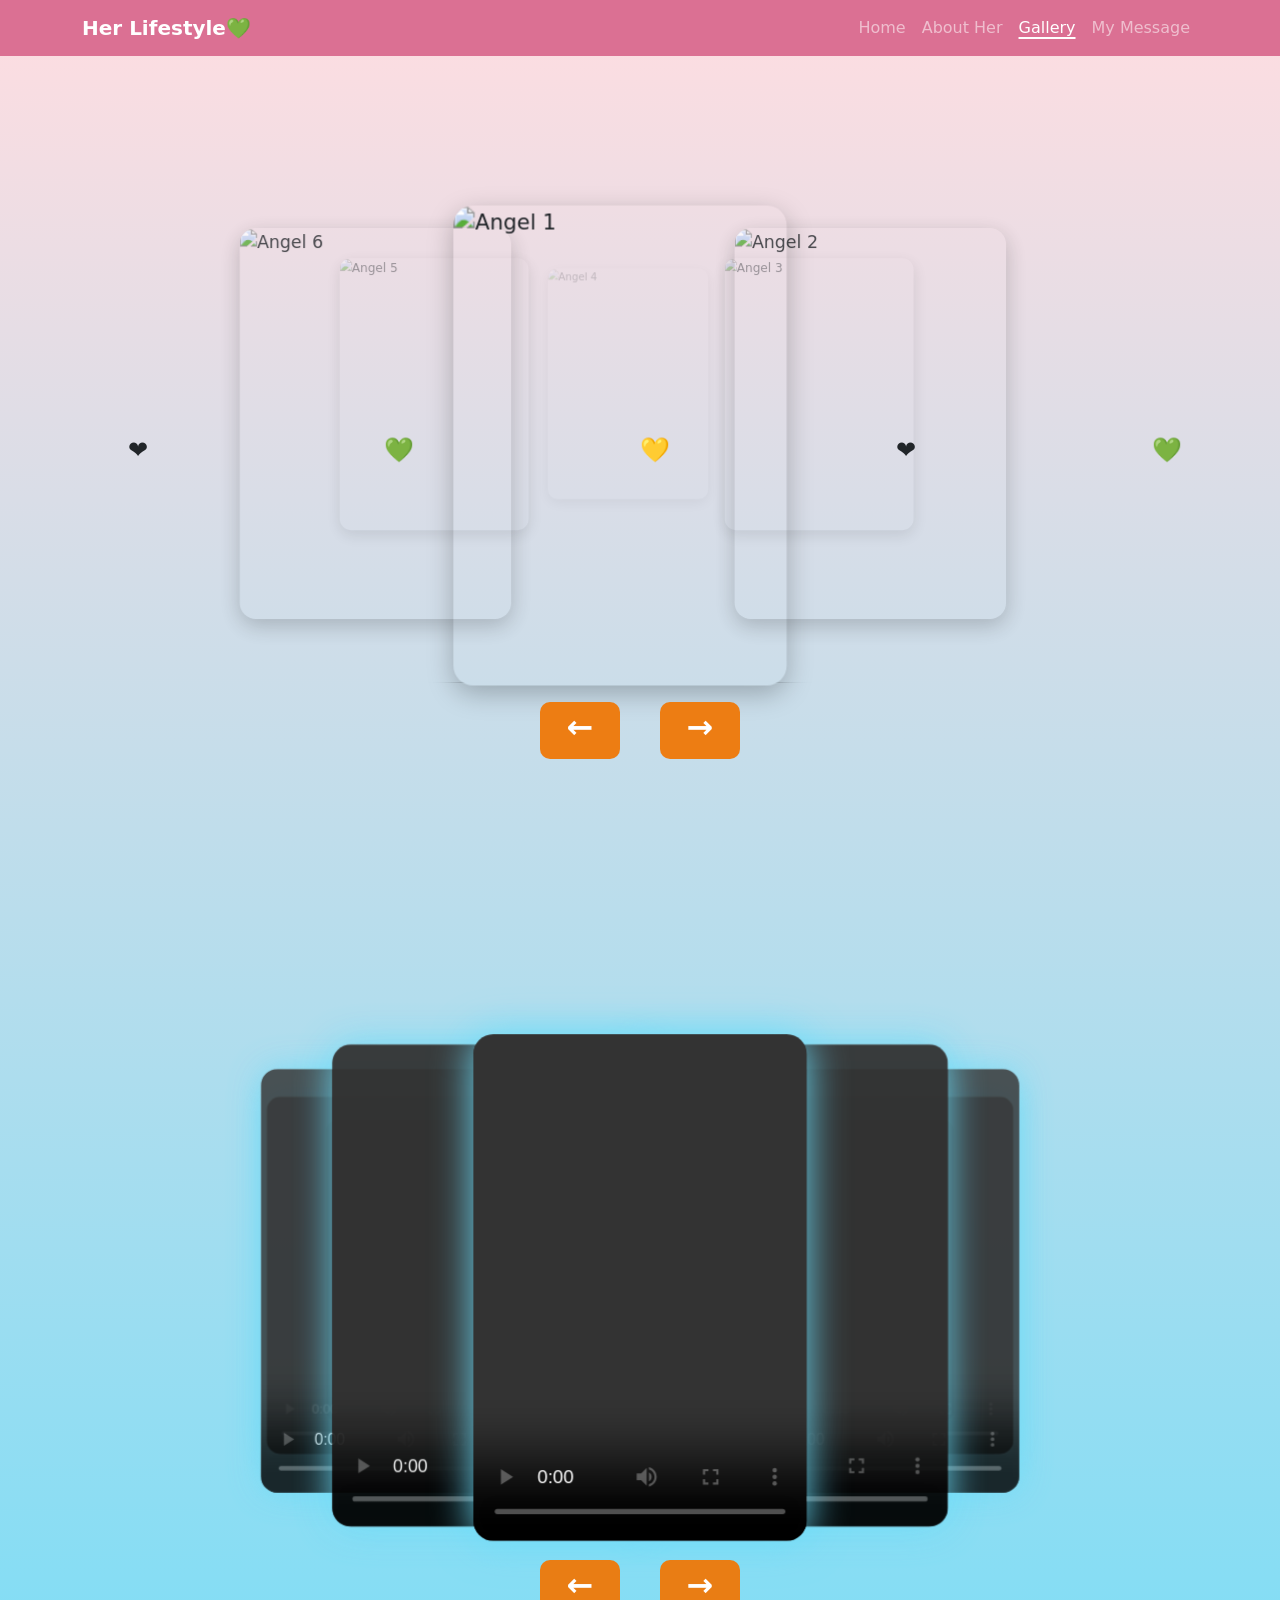
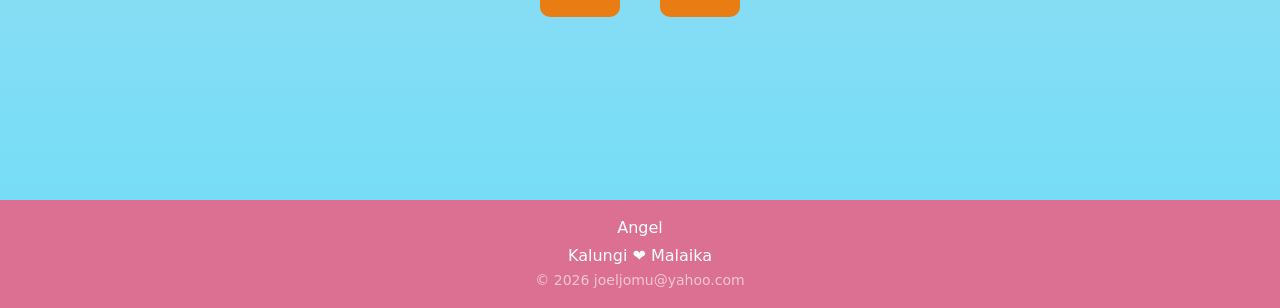
==== gallery.html @ fc2fcaff "Add website files." ====
<!DOCTYPE html>
<html lang="en">

<head>
    <meta charset="UTF-8">
    <meta name="viewport" content="width=device-width, initial-scale=1.0">
    <title>Angel</title>
    <link rel="stylesheet" href="bootstrap.css">
    <link rel="stylesheet" href="style.css">
</head>

<body>
    <header>
        <nav class="navbar navbar-expand-lg navbar-dark fixed-top">
            <div class="container">
                <a class="navbar-brand fw-bold" href="#">Her Lifestyle<span class="heart">&#x1F49A;</span></a>
                <button class="navbar-toggler" type="button" data-bs-toggle="collapse" data-bs-target="#navbarContent">
                    <span class="navbar-toggler-icon"></span>
                </button>

                <div class="collapse navbar-collapse justify-content-end" id="navbarContent">
                    <ul class="navbar-nav">
                        <li class="nav-item">
                            <a class="nav-link" href="index.html">Home</a>
                        </li>
                        <li class="nav-item">
                            <a class="nav-link" href="about_her.html">About Her</a>
                        </li>
                        <li class="nav-item">
                            <a class="nav-link active" href="gallery.html">Gallery</a>
                        </li>
                        <li class="nav-item">
                            <a class="nav-link" href="message.html">My Message</a>
                        </li>
                    </ul>
                </div>
            </div>
        </nav>
    </header>
    <main>

        <section class="roundabout-gallery">
            <div class="roundabout mt-0 mb-0">
                <div class="item"><img src="assets/images/angel 1.jpeg" alt="Angel 1"></div>
                <div class="item"><img src="assets/images/angel 2.jpg" alt="Angel 2"></div>
                <div class="item"><img src="assets/images/angel 3.png" alt="Angel 3"></div>
                <div class="item"><img src="assets/images/angel 4.jpg" alt="Angel 4"></div>
                <div class="item"><img src="assets/images/angel 5.png" alt="Angel 5"></div>
                <div class="item"><img src="assets/images/angel 6.jpg" alt="Angel 6"></div>
            </div>

            <div class="controls img-controls">
                <button id="prev">&#8592;</button>
                <button id="next">&#8594;</button>
            </div>
            <span class="floating-heart-gallery" style="left:10%; animation-delay:0s;">❤️</span>
            <span class="floating-heart-gallery" style="left:30%; animation-delay:1s;">💚</span>
            <span class="floating-heart-gallery" style="left:50%; animation-delay:2s;">💛</span>
            <span class="floating-heart-gallery" style="left:70%; animation-delay:3s;">❤️</span>
            <span class="floating-heart-gallery" style="left:90%; animation-delay:4s;">💚</span>

        </section>
        <section class="roundabout-video-gallery mt-0 mb-0">

            <div class="roundabout-video mt-0 mb-0">

                <div class="video-item">
                    <video src="assets/videos/vid-1.mp4" controls></video>
                </div>
                <div class="video-item">
                    <video src="assets/videos/vid-2.mp4" controls></video>
                </div>
                <div class="video-item">
                    <video src="assets/videos/vid-3.mp4" controls></video>
                </div>
                <div class="video-item">
                    <video src="assets/videos/vid-4.mp4" controls></video>
                </div>
                <div class="video-item">
                    <video src="assets/videos/vid-5.mp4" controls></video>
                </div>
                <div class="video-item">
                    <video src="assets/videos/vid-6.mp4" controls></video>
                </div>
                <div class="video-item">
                    <video src="assets/videos/vid-7.mp4" controls></video>
                </div>
                <div class="video-item">
                    <video src="assets/videos/vid-8.mp4" controls></video>

                </div>
                <div class="video-item">
                    <video src="assets/videos/vid-9.mp4" controls></video>
                </div>
                <div class="video-item">
                    <video src="assets/videos/vid-10.mp4" controls></video>
                </div>
                <div class="video-item">
                    <video src="assets/videos/vid-11.mp4" controls></video>
                </div>
                <div class="video-item">
                    <video src="assets/videos/vid-12.mp4" controls></video>
                </div>
                <div class="video-item">
                    <video src="assets/videos/vid-13.mp4" controls></video>
                </div>
            </div>

            <div class="controls vid-controls">
                <button id="video-prev">&#8592;</button>
                <button id="video-next">&#8594;</button>
            </div>


        </section>


    </main>
    <footer class="text-center py-3" style="background-color: palevioletred; color: white">
        <div class="container">
            <p class="mb-1">Angel</p>
            <p class="mb-0 heart">Kalungi &#10084;&#65039; Malaika</p>
            <P class="mb-0 mt-0" style="opacity: 0.6;"><small>&copy; 2026 joeljomu@yahoo.com</small></P>
        </div>
    </footer>
</body>
<script src="bootstrap.js"></script>
<script>
    const items = document.querySelectorAll('.roundabout .item');
    let angle = 0;
    const total = items.length;
    const radius = 250;

    function updatePositions() {
        items.forEach((item, i) => {
            const offset = ((360 / total) * i + angle) % 360;
            const rad = offset * (Math.PI / 180);

            const x = radius * Math.sin(rad);
            const z = radius * Math.cos(rad);

            const scale = 0.9 + 0.1 * Math.cos(rad);
            const opacity = 0.6 + 0.4 * Math.cos(rad);

            item.style.transform = `translateX(${x}px) translateZ(${z}px) scale(${scale})`;
            item.style.zIndex = Math.round(100 * Math.cos(rad));
            item.style.opacity = opacity;
        });
    }

    document.getElementById('next').addEventListener('click', () => {
        angle -= 360 / total;
        updatePositions();
    });

    document.getElementById('prev').addEventListener('click', () => {
        angle += 360 / total;
        updatePositions();
    });

    updatePositions();

</script>

<script>

    const videoItems = document.querySelectorAll('.roundabout-video .video-item');
    let videoAngle = 0;
    const videoTotal = videoItems.length;
    const videoRadius = 250;

    function updateVideoPositions() {

        videoItems.forEach((item, i) => {

            const offset = ((360 / videoTotal) * i + videoAngle) % 360;
            const rad = offset * (Math.PI / 180);

            const x = videoRadius * Math.sin(rad);
            const z = videoRadius * Math.cos(rad);

            const scale = 0.9 + 0.1 * Math.cos(rad);
            const opacity = 0.6 + 0.4 * Math.cos(rad);

            item.style.transform =
                `translateX(${x}px) translateZ(${z}px) scale(${scale})`;

            item.style.zIndex = Math.round(100 * Math.cos(rad));
            item.style.opacity = opacity;

        });

    }

    document.getElementById('video-next').onclick = () => {
        videoAngle -= 360 / videoTotal;
        updateVideoPositions();
    }

    document.getElementById('video-prev').onclick = () => {
        videoAngle += 360 / videoTotal;
        updateVideoPositions();
    }

    updateVideoPositions();

</script>

</html>
---- style.css ----
body {
    min-height: 100vh;
    display: flex;
    flex-direction: column;
    background: linear-gradient(to bottom, #ffdde1, #6eddf8);
}

.text-pic {
    width: 300px;
    height: 300px;
    flex-direction: column;
}

.pic-frame {
    position: relative;
    width: 250px;
    height: 250px;
    margin: 0 auto;
    border-radius: 50%;
    overflow: hidden;
    box-shadow: 0 0 30px rgba(255, 107, 129, 0.6);
    border: 5px solid rgba(255, 255, 255, 0.5);
    transition: transform 0.5s;
}

.pic-frame img {
    width: 100%;
    height: 100%;
    object-fit: cover;
}

.pic-frame:hover {
    transform: scale(1.1) rotate(-4deg);
    cursor: pointer;
    box-shadow: 0 0 30px rgba(166, 248, 34, 0.986);
    border: 5px solid rgba(255, 255, 255, 0.5);
    /* background-image: url(assets/images/angel\ 4.jpg); */
}


main {
    flex: 1;
}

.navbar {
    background-color: palevioletred;
}

.heart {
    display: inline-block;
    animation: heartbeat 2s infinite;
}

@keyframes heartbeat {
    0% {
        transform: scale(1);
    }

    25% {
        transform: scale(1.3);
    }

    50% {
        transform: scale(1);
    }

    75% {
        transform: scale(1.3);
    }

    100% {
        transform: scale(1);
    }
}

.heart-footer {
    display: inline-block;
    animation: heartbeat 2s infinite;
}

@keyframes heartbeat {
    0% {
        transform: scale(1);
    }

    25% {
        transform: scale(1.3);
    }

    50% {
        transform: scale(1);
    }

    75% {
        transform: scale(1.3);
    }

    100% {
        transform: scale(1);
    }
}

.nav-link {
    transition: 0.3s;
}

.nav-link:hover {
    color: #fff;
    transform: translateY(-2px);
}

.navbar-toggler {
    border-color: #6eddf8;
    color: #6eddf8;
}

.navbar-nav .nav-link.active {
    text-decoration: underline;
    text-decoration-thickness: 2px;
    text-underline-offset: 4px;
    opacity: 1;
}

.hero-section {
    height: 100vh;
    display: flex;
    justify-content: center;
    align-items: center;
    color: palevioletred;
    position: relative;
    overflow: hidden;
}

.hero-title {
    font-size: 3rem;
    font-weight: bold;
    margin-bottom: 1rem;
}

.hero-subtitle {
    font-size: 1.5rem;
    margin-bottom: 2rem;
    font-style: italic;
}

.btn-pink {
    background-color: #ff6b81;
    border: none;
    color: white;
    transition: 0.3s;
}

.btn-pink:hover {
    background-color: #ff4b6e;
    transform: scale(1.05);
}

.floating-heart {
    position: absolute;
    font-size: 1.5rem;
    animation: floatUp 5s linear infinite;
}

@keyframes floatUp {
    0% {
        transform: translateY(100vh) rotate(0deg);
        opacity: 0;
    }

    50% {
        opacity: 1;
    }

    100% {
        transform: translateY(-10vh) rotate(360deg);
        opacity: 0;
    }
}

/* About Her Page  */

.story-card {
    max-width: 600px;
    margin: auto;
    padding: 40px;

    background: rgba(255, 255, 255, 0.15);
    backdrop-filter: blur(10px);

    border-radius: 20px;
    color: white;

    box-shadow: 0 8px 30px rgba(0, 0, 0, 0.3);
}

.story-card h3 {
    margin-bottom: 15px;
}

.about-hero {
    position: relative;
    height: 100vh;
    background-image: linear-gradient(rgba(255, 105, 180, 0.3), rgba(0, 0, 0, 0.4)), url("assets/images/angel\ 2.jpg");
    background-size: cover;
    background-position: center;
    display: flex;
    justify-content: center;
    align-items: center;
    color: white;
}

.overlay {
    position: absolute;
    top: 0;
    left: 0;
    width: 100%;
    height: 100%;
    background: rgba(0, 0, 0, 0.4);
    backdrop-filter: blur(6px);
}

.about-content {
    max-width: 650px;
    padding: 40px;
    background: rgba(255, 255, 255, 0.15);
    backdrop-filter: blur(10px);
    -webkit-backdrop-filter: blur(10px);
    border-radius: 20px;
    border: 1px solid rgba(255, 255, 255, 0.3);
    text-align: center;
    color: white;
    box-shadow: 0 8px 32px rgba(0, 0, 0, 0.3);
    margin: 10px;
}

.about-content h1 {
    font-size: 2rem;
    text-shadow: 0 0 15px rgba(255, 255, 255, 0.6);
}

/* Gallery Page  */

.roundabout-gallery {
    display: flex;
    flex-direction: column;
    justify-content: center;
    align-items: center;
    min-height: 100vh;
    box-sizing: border-box;
}

.roundabout {
    width: 100%;
    max-width: 500px;
    height: 300px;
    position: relative;
    perspective: 1000px;
    margin: auto;
}

.roundabout .item {
    position: absolute;
    top: 70%;
    left: 50%;
    left: 40%;
    width: 250px;
    height: 360px;
    margin: -125px -90px;
    transition: transform 0.6s ease, opacity 0.6s ease;
    border-radius: 15px;
    overflow: hidden;
    box-shadow: 0 6px 20px rgba(0, 0, 0, 0.25);
    animation: img 1.5s infinite alternate;
}

@keyframes img {
    0% {
        box-shadow: 0 0 10px #ff0000, 0 0 20px #ff0000;
        background-color: #ff0000;
    }

    50% {
        box-shadow: 0 0 20px #00ff40, 0 0 20px #00ff40;
        background-color: #00ff40;
    }

    100% {
        box-shadow: 0 0 10px palevioletred, 0 0 20px palevioletred;
        background-color: palevioletred;
    }
}

.roundabout .item img {
    width: 100%;
    height: 100%;
    object-fit: cover;
}

.img-controls {
    position: relative;
    margin-top: 260px;
    display: flex;
    gap: 40px;
    justify-content: center;
}

.roundabout-video-gallery {
    display: flex;
    flex-direction: column;
    align-items: center;
    justify-content: center;
    min-height: 100vh;
    gap: 40px;
}

.roundabout-video {
    width: 100%;
    max-width: 500px;
    height: 300px;
    position: relative;
    perspective: 1000px;
    transform-style: preserve-3d;
    z-index: 1;
}

.roundabout-video .video-item {
    position: absolute;
    top: 50%;
    left: 47%;
    width: 250px;
    height: 380px;
    margin: -150px -110px;
    border-radius: 15px;
    overflow: hidden;
    transition: transform 0.8s cubic-bezier(.25, .1, .25, 1), opacity 0.8s;
    box-shadow: 0 0 30px #6eddf8;
    animation: glow 1.5s infinite alternate;
}

@keyframes glow {
    0% {
        box-shadow: 0 0 10px #ff0000, 0 0 20px #ff0000;
        background-color: #ff0000;
    }

    50% {
        box-shadow: 0 0 20px #0000ff, 0 0 20px #0000ff;
        background-color: #0000ff;
    }

    100% {
        box-shadow: 0 0 10px palevioletred, 0 0 20px palevioletred;
        background-color: palevioletred;
    }
}

.roundabout-video video {
    width: 100%;
    height: 100%;
    object-fit: cover;
}

.vid-controls {
    position: relative;
    margin-top: 136px;
    z-index: 1000;
    gap: 40px;
    display: flex;
    justify-content: center;
}

.controls button {
    background-color: rgba(240, 120, 7, 0.945);
    color: white;
    border: none;
    width: 80px;
    height: 40px;
    border-radius: 10px;
    font-weight: 900;
    padding-bottom: 56px;
    font-size: xx-large;
    animation: btns 1.4s infinite alternate;
}

@keyframes btns {
    0% {
        box-shadow: 0 0 5px blue 0 0 10px blue;
    }

    50% {
        box-shadow: 0 0 5px yellow 0 0 10px yellow;
    }

    100% {
        box-shadow: 0 0 5px rgba(166, 248, 34, 0.986) 0 0 10px rgba(166, 248, 34, 0.986);
    }
}

.floating-heart-gallery {
    position: absolute;
    font-size: 1.5rem;
    animation: floatUp 5s linear infinite;
}

@keyframes floatUp {
    0% {
        transform: translateY(100vh) rotate(0deg);
        opacity: 0;
    }

    50% {
        opacity: 1;
    }

    100% {
        transform: translateY(-10vh) rotate(360deg);
        opacity: 0;
    }
}

/* My Message Page  */
.message-page {
    min-height: 100vh;
    display: flex;
    justify-content: center;
    align-items: center;
    position: relative;
    overflow: hidden;
    background: #f9fafc;
    padding: 40px;
    text-align: center;
}

.message-page .container {
    max-width: 700px;
}

.message-page h1 {
    font-size: 40px;
    margin-bottom: 20px;
}

.message-page p {
    font-size: 18px;
    line-height: 1.7;
    margin-bottom: 20px;
}

.signature {
    font-weight: bold;
}

.whatsapp-btn {
    display: inline-block;
    margin-top: 25px;
    padding: 14px 32px;
    background: #25D366;
    color: white;
    text-decoration: none;
    border-radius: 40px;
    font-weight: bold;
    box-shadow: 0 6px 15px rgba(37, 211, 102, 0.4);
    transition: 0.3s;
}

.whatsapp-btn:hover {
    transform: translateY(-3px);
}

.message-page p {
    opacity: 0;
    transform: translateY(20px);
    animation: fadeUp 1s ease forwards;
}

.message-page p:nth-child(2) {
    animation-delay: 0.3s;
}

.message-page p:nth-child(3) {
    animation-delay: 0.6s;
}

.message-page p:nth-child(4) {
    animation-delay: 0.9s;
}

.message-page p:nth-child(5) {
    animation-delay: 1.2s;
}

.message-page .container {
    max-width: 700px;
    opacity: 0;
    transform: translateY(40px);
    animation: fadeUp 1.2s ease forwards;
}

@keyframes fadeUp {
    to {
        opacity: 1;
        transform: translateY(0);
    }
}

.whatsapp-btn {
    opacity: 0;
    transform: scale(0.8);
    animation: buttonPop 0.8s ease forwards;
    animation-delay: 1.5s;
}

@keyframes buttonPop {
    to {
        opacity: 1;
        transform: scale(1);
    }
}

.bg-circle {
    position: absolute;
    border-radius: 50%;
    filter: blur(40px);
    opacity: 0.6;
    animation: float 10s infinite ease-in-out;
}

.c1 {
    width: 200px;
    height: 200px;
    background: #ffd6e7;
    top: 10%;
    left: 10%;
}

.c2 {
    width: 250px;
    height: 250px;
    background: #d6f5ff;
    bottom: 10%;
    right: 10%;
}

.c3 {
    width: 180px;
    height: 180px;
    background: #e6d6ff;
    top: 60%;
    left: 20%;
}

.c4 {
    width: 220px;
    height: 220px;
    background: #d6ffe4;
    top: 20%;
    right: 20%;
}

@keyframes float {
    0% {
        transform: translateY(0);
    }

    50% {
        transform: translateY(-30px);
    }

    100% {
        transform: translateY(0);
    }
}
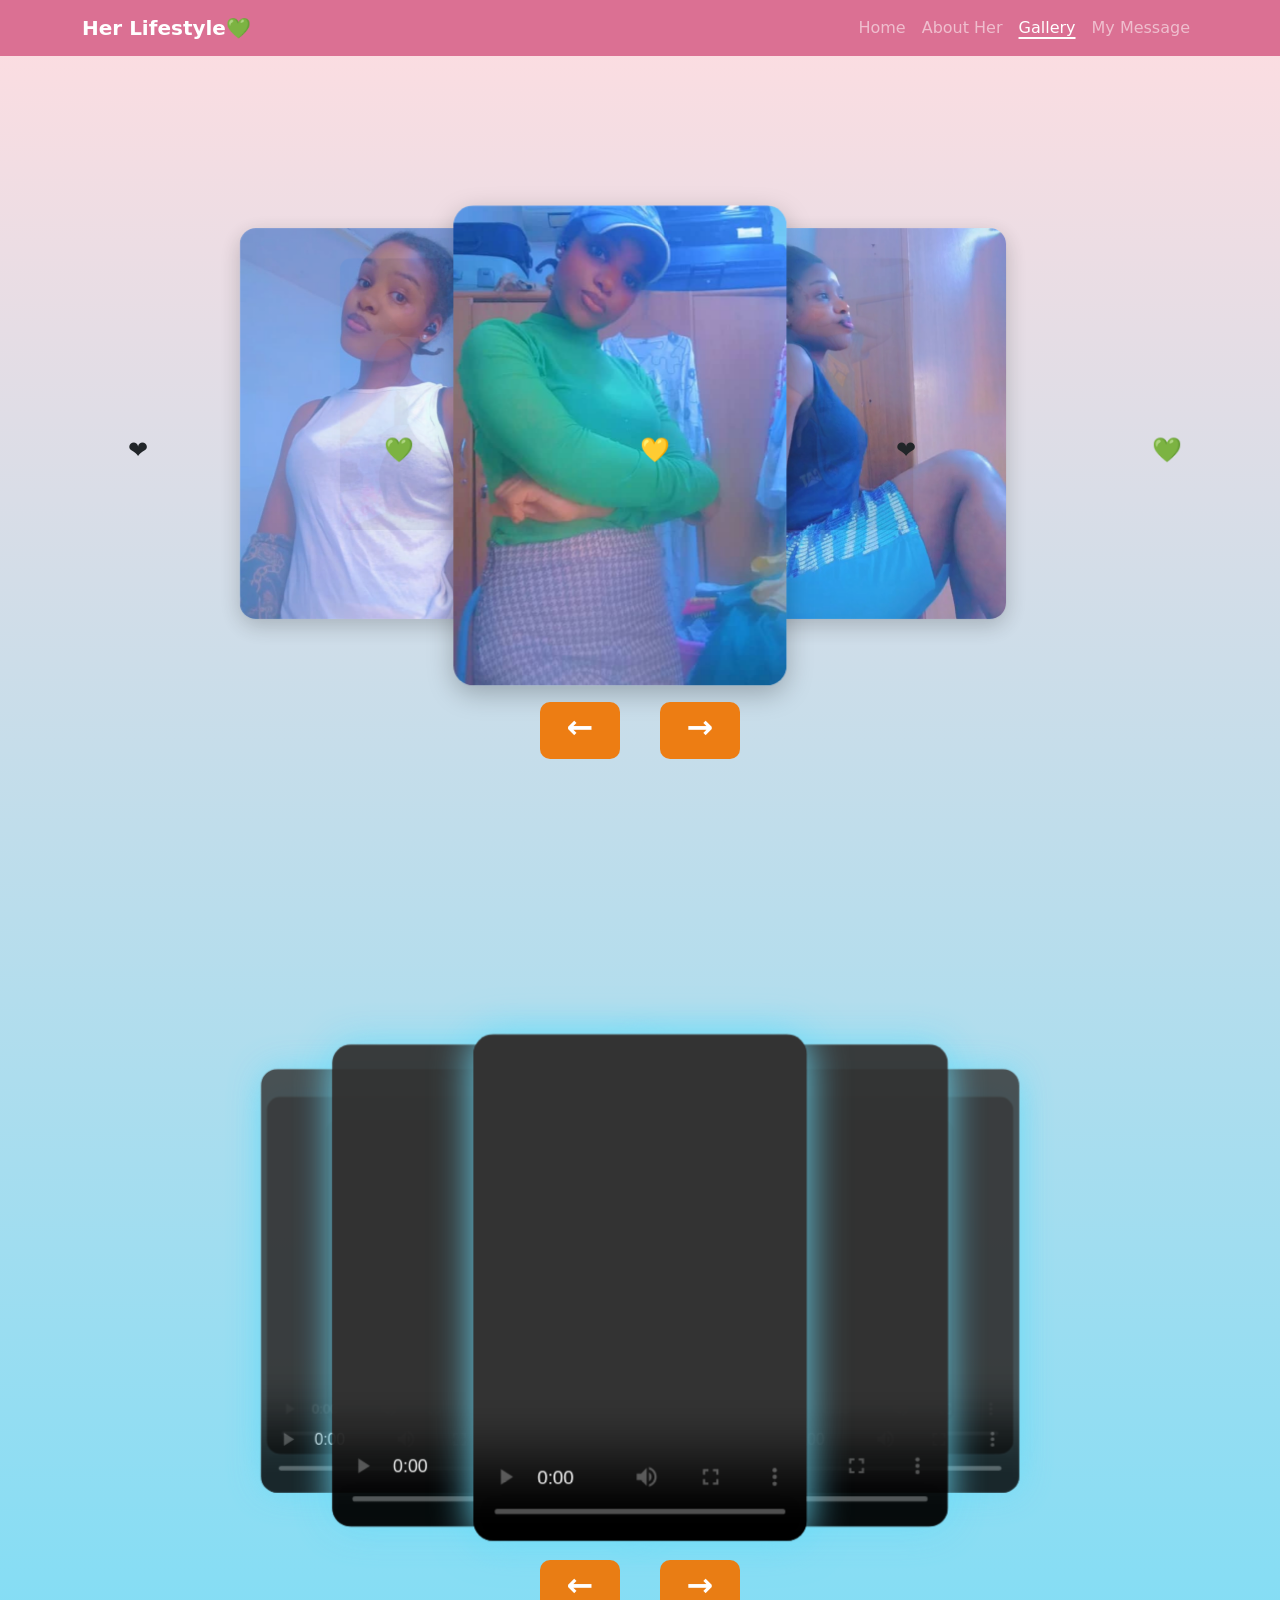
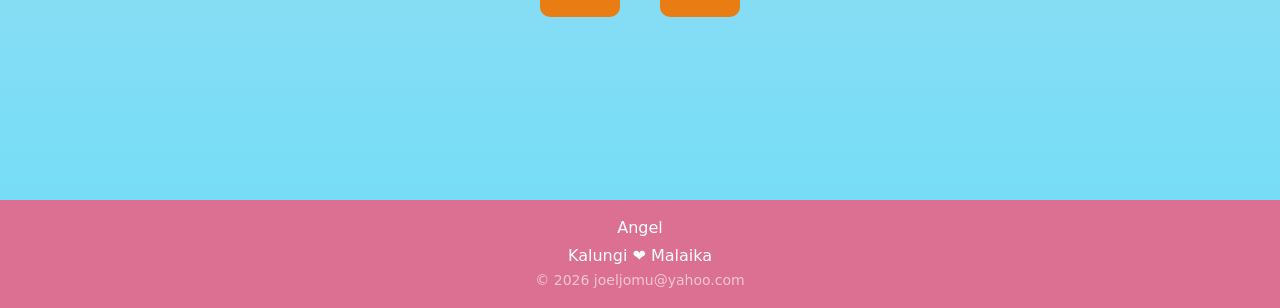
==== commit 4a4e84b6: "Update gallery.html" ====
--- a/gallery.html
+++ b/gallery.html
@@ -9,7 +9,7 @@
     <link rel="stylesheet" href="style.css">
 </head>
 
-<body>
+<body style="overflow-x: hidden;">
     <header>
         <nav class="navbar navbar-expand-lg navbar-dark fixed-top">
             <div class="container">
@@ -206,4 +206,4 @@
 
 </script>
 
-</html>+</html>
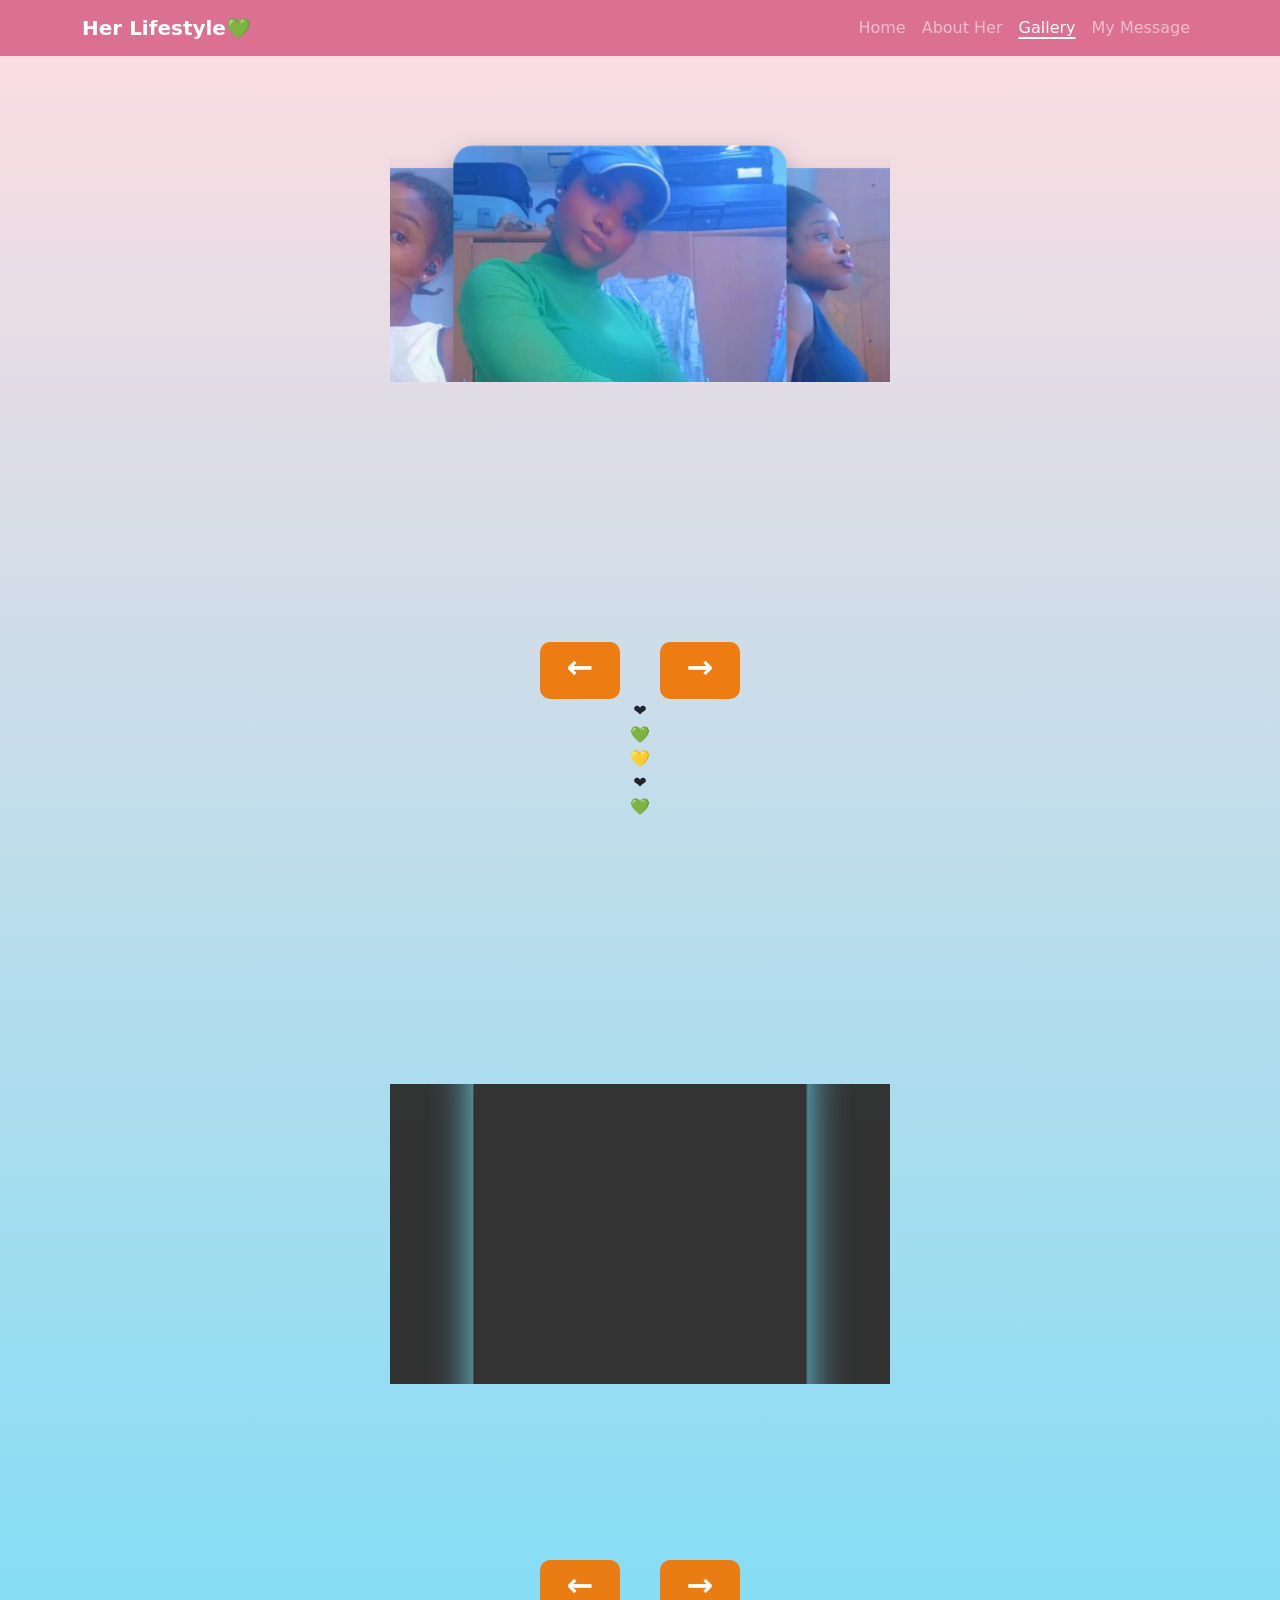
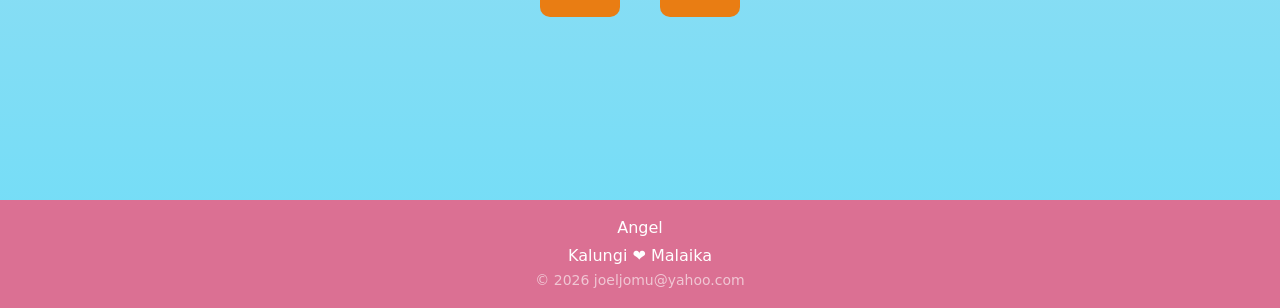
==== commit 461047fd: "Update gallery.html" ====
--- a/gallery.html
+++ b/gallery.html
@@ -9,7 +9,7 @@
     <link rel="stylesheet" href="style.css">
 </head>
 
-<body style="overflow-x: hidden;">
+<body style="overflow-x: hidden; margin: 0; padding: 0;">
     <header>
         <nav class="navbar navbar-expand-lg navbar-dark fixed-top">
             <div class="container">
--- a/style.css
+++ b/style.css
@@ -360,6 +360,34 @@
     object-fit: cover;
 }
 
+@media (max-width: 576px) {
+
+    .roundabout {
+        max-width: 300px;
+        height: 220px;
+    }
+
+    .roundabout .item {
+        width: 180px;
+        height: 260px;
+    }
+
+    .roundabout-video {
+        max-width: 300px;
+        height: 220px;
+    }
+
+    .roundabout-video .video-item {
+        width: 180px;
+        height: 260px;
+    }
+
+}
+.roundabout,
+.roundabout-video {
+    overflow: hidden;
+}
+
 .vid-controls {
     position: relative;
     margin-top: 136px;
@@ -396,9 +424,15 @@
     }
 }
 
-.floating-heart-gallery {
+/* .floating-heart-gallery {
     position: absolute;
     font-size: 1.5rem;
+    animation: floatUp 5s linear infinite;
+} */
+
+.floating-heart-gallery {
+    pointer-events: none;
+    max-width: 100%;
     animation: floatUp 5s linear infinite;
 }
 
@@ -569,4 +603,4 @@
     100% {
         transform: translateY(0);
     }
-}+}
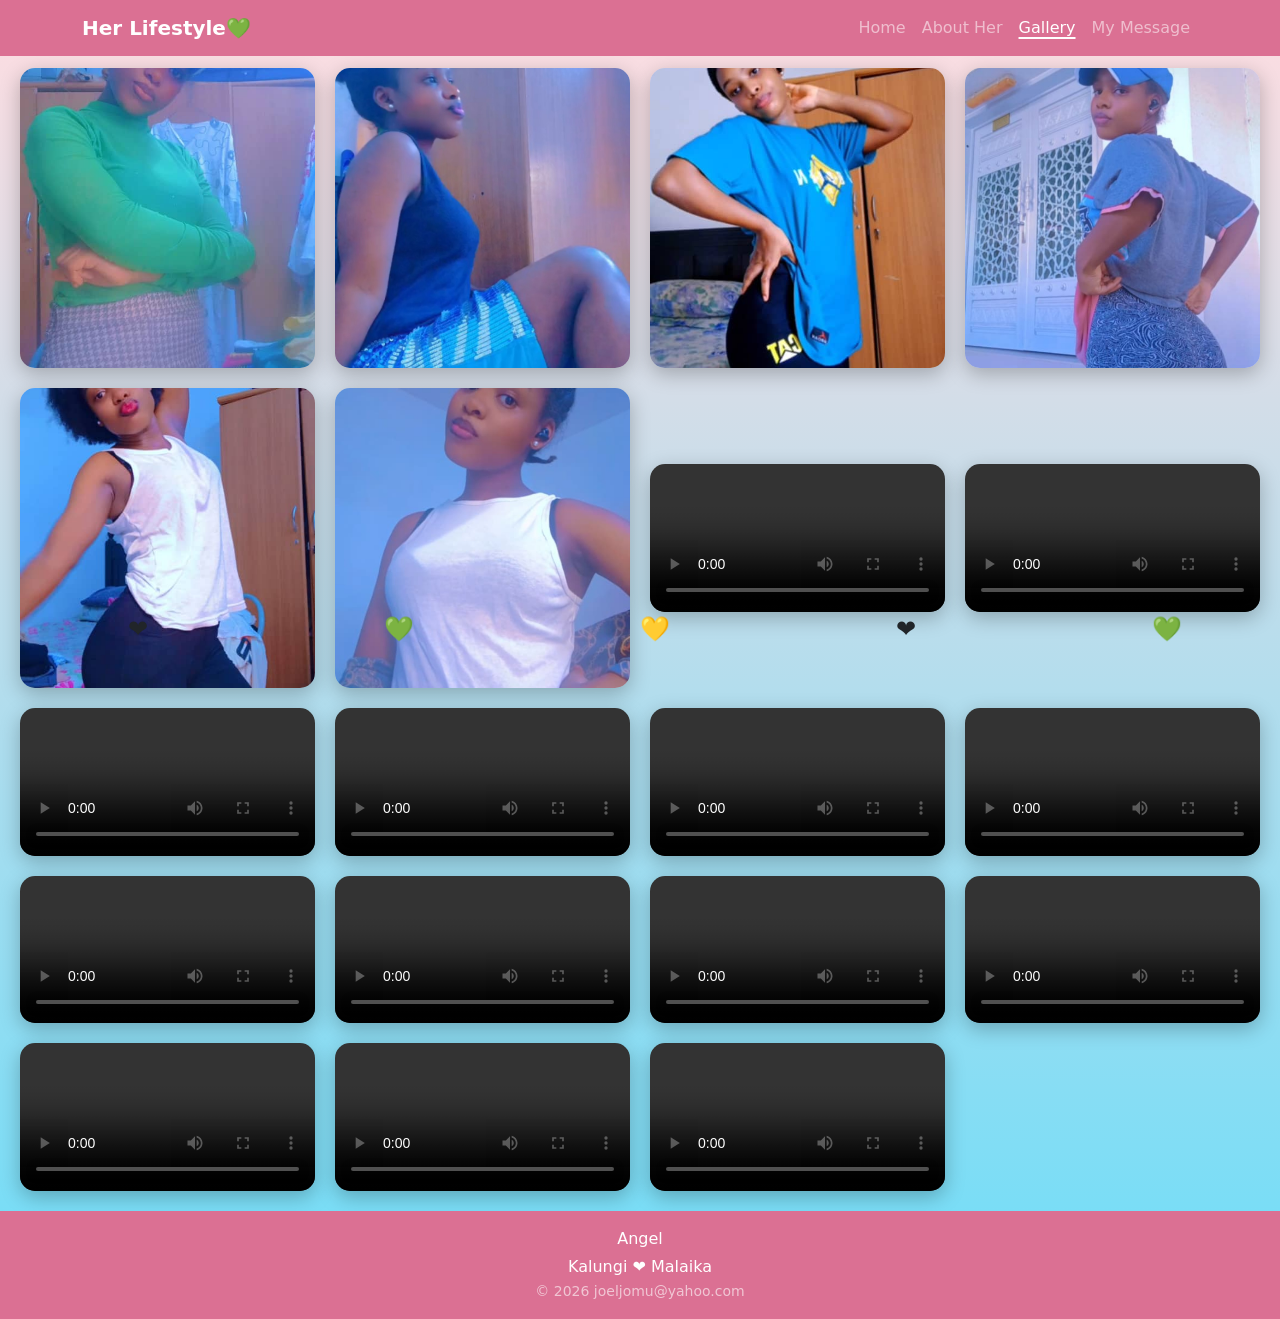
==== commit 77412350: "Update gallery.html" ====
--- a/gallery.html
+++ b/gallery.html
@@ -38,81 +38,41 @@
         </nav>
     </header>
     <main>
+        <section class="gallery-grid mt-5">
+            <img src="assets/images/angel 1.jpeg" alt="Angel 1" class="gallery-item">
+            <img src="assets/images/angel 2.jpg" alt="Angel 2" class="gallery-item">
+            <img src="assets/images/angel 3.png" alt="Angel 3" class="gallery-item">
+            <img src="assets/images/angel 4.jpg" alt="Angel 4" class="gallery-item">
+            <img src="assets/images/angel 5.png" alt="Angel 5" class="gallery-item">
+            <img src="assets/images/angel 6.jpg" alt="Angel 6" class="gallery-item">
 
-        <section class="roundabout-gallery">
-            <div class="roundabout mt-0 mb-0">
-                <div class="item"><img src="assets/images/angel 1.jpeg" alt="Angel 1"></div>
-                <div class="item"><img src="assets/images/angel 2.jpg" alt="Angel 2"></div>
-                <div class="item"><img src="assets/images/angel 3.png" alt="Angel 3"></div>
-                <div class="item"><img src="assets/images/angel 4.jpg" alt="Angel 4"></div>
-                <div class="item"><img src="assets/images/angel 5.png" alt="Angel 5"></div>
-                <div class="item"><img src="assets/images/angel 6.jpg" alt="Angel 6"></div>
-            </div>
+            <video src="assets/videos/vid-1.mp4" class="gallery-item" controls></video>
+            <video src="assets/videos/vid-2.mp4" class="gallery-item" controls></video>
+            <video src="assets/videos/vid-3.mp4" class="gallery-item" controls></video>
+            <video src="assets/videos/vid-4.mp4" class="gallery-item" controls></video>
+            <video src="assets/videos/vid-5.mp4" class="gallery-item" controls></video>
+            <video src="assets/videos/vid-6.mp4" class="gallery-item" controls></video>
+            <video src="assets/videos/vid-7.mp4" class="gallery-item" controls></video>
+            <video src="assets/videos/vid-8.mp4" class="gallery-item" controls></video>
+            <video src="assets/videos/vid-9.mp4" class="gallery-item" controls></video>
+            <video src="assets/videos/vid-10.mp4" class="gallery-item" controls></video>
+            <video src="assets/videos/vid-11.mp4" class="gallery-item" controls></video>
+            <video src="assets/videos/vid-12.mp4" class="gallery-item" controls></video>
+            <video src="assets/videos/vid-13.mp4" class="gallery-item" controls></video>
 
-            <div class="controls img-controls">
-                <button id="prev">&#8592;</button>
-                <button id="next">&#8594;</button>
-            </div>
-            <span class="floating-heart-gallery" style="left:10%; animation-delay:0s;">❤️</span>
-            <span class="floating-heart-gallery" style="left:30%; animation-delay:1s;">💚</span>
-            <span class="floating-heart-gallery" style="left:50%; animation-delay:2s;">💛</span>
-            <span class="floating-heart-gallery" style="left:70%; animation-delay:3s;">❤️</span>
-            <span class="floating-heart-gallery" style="left:90%; animation-delay:4s;">💚</span>
+            <span class="floating-heart" style="left:10%; animation-delay:0s;">❤️</span>
+            <span class="floating-heart" style="left:30%; animation-delay:1s;">💚</span>
+            <span class="floating-heart" style="left:50%; animation-delay:2s;">💛</span>
+            <span class="floating-heart" style="left:70%; animation-delay:3s;">❤️</span>
+            <span class="floating-heart" style="left:90%; animation-delay:4s;">💚</span>
+        </section>
 
-        </section>
-        <section class="roundabout-video-gallery mt-0 mb-0">
+        <div id="lightbox">
+            <span id="lightbox-close">&times;</span>
+            <img src="" alt="Lightbox Media" id="lightbox-img">
+            <video src="" id="lightbox-video" controls></video>
+        </div>
 
-            <div class="roundabout-video mt-0 mb-0">
-
-                <div class="video-item">
-                    <video src="assets/videos/vid-1.mp4" controls></video>
-                </div>
-                <div class="video-item">
-                    <video src="assets/videos/vid-2.mp4" controls></video>
-                </div>
-                <div class="video-item">
-                    <video src="assets/videos/vid-3.mp4" controls></video>
-                </div>
-                <div class="video-item">
-                    <video src="assets/videos/vid-4.mp4" controls></video>
-                </div>
-                <div class="video-item">
-                    <video src="assets/videos/vid-5.mp4" controls></video>
-                </div>
-                <div class="video-item">
-                    <video src="assets/videos/vid-6.mp4" controls></video>
-                </div>
-                <div class="video-item">
-                    <video src="assets/videos/vid-7.mp4" controls></video>
-                </div>
-                <div class="video-item">
-                    <video src="assets/videos/vid-8.mp4" controls></video>
-
-                </div>
-                <div class="video-item">
-                    <video src="assets/videos/vid-9.mp4" controls></video>
-                </div>
-                <div class="video-item">
-                    <video src="assets/videos/vid-10.mp4" controls></video>
-                </div>
-                <div class="video-item">
-                    <video src="assets/videos/vid-11.mp4" controls></video>
-                </div>
-                <div class="video-item">
-                    <video src="assets/videos/vid-12.mp4" controls></video>
-                </div>
-                <div class="video-item">
-                    <video src="assets/videos/vid-13.mp4" controls></video>
-                </div>
-            </div>
-
-            <div class="controls vid-controls">
-                <button id="video-prev">&#8592;</button>
-                <button id="video-next">&#8594;</button>
-            </div>
-
-
-        </section>
 
 
     </main>
@@ -125,85 +85,40 @@
     </footer>
 </body>
 <script src="bootstrap.js"></script>
+
 <script>
-    const items = document.querySelectorAll('.roundabout .item');
-    let angle = 0;
-    const total = items.length;
-    const radius = 250;
+    const lightbox = document.getElementById('lightbox');
+    const lightboxImg = document.getElementById('lightbox-img');
+    const lightboxVideo = document.getElementById('lightbox-video');
+    const galleryItems = document.querySelectorAll('.gallery-item');
+    const closeBtn = document.getElementById('lightbox-close');
 
-    function updatePositions() {
-        items.forEach((item, i) => {
-            const offset = ((360 / total) * i + angle) % 360;
-            const rad = offset * (Math.PI / 180);
-
-            const x = radius * Math.sin(rad);
-            const z = radius * Math.cos(rad);
-
-            const scale = 0.9 + 0.1 * Math.cos(rad);
-            const opacity = 0.6 + 0.4 * Math.cos(rad);
-
-            item.style.transform = `translateX(${x}px) translateZ(${z}px) scale(${scale})`;
-            item.style.zIndex = Math.round(100 * Math.cos(rad));
-            item.style.opacity = opacity;
+    galleryItems.forEach(item => {
+        item.addEventListener('click', () => {
+            if (item.tagName === 'IMG') {
+                lightboxImg.src = item.src;
+                lightboxImg.style.display = 'block';
+                lightboxVideo.style.display = 'none';
+            } else if (item.tagName === 'VIDEO') {
+                lightboxVideo.src = item.src;
+                lightboxVideo.style.display = 'block';
+                lightboxImg.style.display = 'none';
+            }
+            lightbox.style.display = 'flex';
         });
-    }
-
-    document.getElementById('next').addEventListener('click', () => {
-        angle -= 360 / total;
-        updatePositions();
     });
 
-    document.getElementById('prev').addEventListener('click', () => {
-        angle += 360 / total;
-        updatePositions();
+    closeBtn.addEventListener('click', () => {
+        lightbox.style.display = 'none';
+        lightboxVideo.pause();
     });
 
-    updatePositions();
-
-</script>
-
-<script>
-
-    const videoItems = document.querySelectorAll('.roundabout-video .video-item');
-    let videoAngle = 0;
-    const videoTotal = videoItems.length;
-    const videoRadius = 250;
-
-    function updateVideoPositions() {
-
-        videoItems.forEach((item, i) => {
-
-            const offset = ((360 / videoTotal) * i + videoAngle) % 360;
-            const rad = offset * (Math.PI / 180);
-
-            const x = videoRadius * Math.sin(rad);
-            const z = videoRadius * Math.cos(rad);
-
-            const scale = 0.9 + 0.1 * Math.cos(rad);
-            const opacity = 0.6 + 0.4 * Math.cos(rad);
-
-            item.style.transform =
-                `translateX(${x}px) translateZ(${z}px) scale(${scale})`;
-
-            item.style.zIndex = Math.round(100 * Math.cos(rad));
-            item.style.opacity = opacity;
-
-        });
-
-    }
-
-    document.getElementById('video-next').onclick = () => {
-        videoAngle -= 360 / videoTotal;
-        updateVideoPositions();
-    }
-
-    document.getElementById('video-prev').onclick = () => {
-        videoAngle += 360 / videoTotal;
-        updateVideoPositions();
-    }
-
-    updateVideoPositions();
-
+    lightbox.addEventListener('click', e => {
+        if (e.target === lightbox) {
+            lightbox.style.display = 'none';
+            lightboxVideo.pause();
+        }
+    });
 </script>
 
 </html>
--- a/style.css
+++ b/style.css
@@ -178,12 +178,10 @@
 }
 
 /* About Her Page  */
-
 .story-card {
     max-width: 600px;
     margin: auto;
     padding: 40px;
-
     background: rgba(255, 255, 255, 0.15);
     backdrop-filter: blur(10px);
 
@@ -239,216 +237,89 @@
 }
 
 /* Gallery Page  */
-
-.roundabout-gallery {
-    display: flex;
-    flex-direction: column;
+.gallery-grid {
+    display: grid;
+    grid-template-columns: repeat(auto-fit, minmax(250px, 1fr));
+    gap: 20px;
+    padding: 20px;
+    justify-items: center;
+    align-items: center;
+    width: 100%;
+    box-sizing: border-box;
+}
+
+.gallery-grid img,
+.gallery-grid video {
+    width: 100%;
+    height: auto;
+    max-height: 300px;
+    object-fit: cover;
+    border-radius: 15px;
+    cursor: pointer;
+    box-shadow: 0 6px 20px rgba(0, 0, 0, 0.25);
+    transition: transform 0.3s, box-shadow 0.3s;
+}
+
+.gallery-grid img:hover,
+.gallery-grid video:hover {
+    transform: scale(1.05);
+    box-shadow: 0 10px 25px rgba(0, 0, 0, 0.35);
+}
+
+#lightbox {
+    position: fixed;
+    top: 0;
+    left: 0;
+    width: 100%;
+    height: 100%;
+    background: rgba(0, 0, 0, 0.85);
+    display: none;
     justify-content: center;
     align-items: center;
-    min-height: 100vh;
-    box-sizing: border-box;
-}
-
-.roundabout {
-    width: 100%;
-    max-width: 500px;
-    height: 300px;
-    position: relative;
-    perspective: 1000px;
-    margin: auto;
-}
-
-.roundabout .item {
+    z-index: 9999;
+}
+
+#lightbox img,
+#lightbox video {
+    max-width: 90%;
+    max-height: 90%;
+    border-radius: 15px;
+}
+
+#lightbox video {
+    display: block;
+}
+
+#lightbox-close {
     position: absolute;
-    top: 70%;
-    left: 50%;
-    left: 40%;
-    width: 250px;
-    height: 360px;
-    margin: -125px -90px;
-    transition: transform 0.6s ease, opacity 0.6s ease;
-    border-radius: 15px;
-    overflow: hidden;
-    box-shadow: 0 6px 20px rgba(0, 0, 0, 0.25);
-    animation: img 1.5s infinite alternate;
-}
-
-@keyframes img {
-    0% {
-        box-shadow: 0 0 10px #ff0000, 0 0 20px #ff0000;
-        background-color: #ff0000;
-    }
-
-    50% {
-        box-shadow: 0 0 20px #00ff40, 0 0 20px #00ff40;
-        background-color: #00ff40;
-    }
-
-    100% {
-        box-shadow: 0 0 10px palevioletred, 0 0 20px palevioletred;
-        background-color: palevioletred;
-    }
-}
-
-.roundabout .item img {
-    width: 100%;
-    height: 100%;
-    object-fit: cover;
-}
-
-.img-controls {
-    position: relative;
-    margin-top: 260px;
-    display: flex;
-    gap: 40px;
-    justify-content: center;
-}
-
-.roundabout-video-gallery {
-    display: flex;
-    flex-direction: column;
-    align-items: center;
-    justify-content: center;
-    min-height: 100vh;
-    gap: 40px;
-}
-
-.roundabout-video {
-    width: 100%;
-    max-width: 500px;
-    height: 300px;
-    position: relative;
-    perspective: 1000px;
-    transform-style: preserve-3d;
-    z-index: 1;
-}
-
-.roundabout-video .video-item {
-    position: absolute;
-    top: 50%;
-    left: 47%;
-    width: 250px;
-    height: 380px;
-    margin: -150px -110px;
-    border-radius: 15px;
-    overflow: hidden;
-    transition: transform 0.8s cubic-bezier(.25, .1, .25, 1), opacity 0.8s;
-    box-shadow: 0 0 30px #6eddf8;
-    animation: glow 1.5s infinite alternate;
-}
-
-@keyframes glow {
-    0% {
-        box-shadow: 0 0 10px #ff0000, 0 0 20px #ff0000;
-        background-color: #ff0000;
-    }
-
-    50% {
-        box-shadow: 0 0 20px #0000ff, 0 0 20px #0000ff;
-        background-color: #0000ff;
-    }
-
-    100% {
-        box-shadow: 0 0 10px palevioletred, 0 0 20px palevioletred;
-        background-color: palevioletred;
-    }
-}
-
-.roundabout-video video {
-    width: 100%;
-    height: 100%;
-    object-fit: cover;
-}
-
-@media (max-width: 576px) {
-
-    .roundabout {
-        max-width: 300px;
-        height: 220px;
-    }
-
-    .roundabout .item {
-        width: 180px;
-        height: 260px;
-    }
-
-    .roundabout-video {
-        max-width: 300px;
-        height: 220px;
-    }
-
-    .roundabout-video .video-item {
-        width: 180px;
-        height: 260px;
-    }
-
-}
-.roundabout,
-.roundabout-video {
-    overflow: hidden;
-}
-
-.vid-controls {
-    position: relative;
-    margin-top: 136px;
-    z-index: 1000;
-    gap: 40px;
-    display: flex;
-    justify-content: center;
-}
-
-.controls button {
-    background-color: rgba(240, 120, 7, 0.945);
-    color: white;
-    border: none;
-    width: 80px;
-    height: 40px;
-    border-radius: 10px;
-    font-weight: 900;
-    padding-bottom: 56px;
-    font-size: xx-large;
-    animation: btns 1.4s infinite alternate;
-}
-
-@keyframes btns {
-    0% {
-        box-shadow: 0 0 5px blue 0 0 10px blue;
-    }
-
-    50% {
-        box-shadow: 0 0 5px yellow 0 0 10px yellow;
-    }
-
-    100% {
-        box-shadow: 0 0 5px rgba(166, 248, 34, 0.986) 0 0 10px rgba(166, 248, 34, 0.986);
-    }
-}
-
-/* .floating-heart-gallery {
-    position: absolute;
-    font-size: 1.5rem;
-    animation: floatUp 5s linear infinite;
-} */
-
-.floating-heart-gallery {
-    pointer-events: none;
-    max-width: 100%;
-    animation: floatUp 5s linear infinite;
-}
-
-@keyframes floatUp {
-    0% {
-        transform: translateY(100vh) rotate(0deg);
-        opacity: 0;
-    }
-
-    50% {
-        opacity: 1;
-    }
-
-    100% {
-        transform: translateY(-10vh) rotate(360deg);
-        opacity: 0;
+    top: 20px;
+    right: 30px;
+    color: #fff;
+    font-size: 2rem;
+    font-weight: bold;
+    cursor: pointer;
+    transition: color 0.3s;
+}
+
+#lightbox-close:hover {
+    color: #ff6b81;
+}
+
+@media screen and (max-width: 900px) {
+    .gallery-grid {
+        grid-template-columns: repeat(auto-fit, minmax(200px, 1fr));
+    }
+}
+
+@media screen and (max-width: 600px) {
+    .gallery-grid {
+        grid-template-columns: repeat(auto-fit, minmax(150px, 1fr));
+        gap: 15px;
+    }
+
+    .gallery-grid img,
+    .gallery-grid video {
+        max-height: 200px;
     }
 }
 
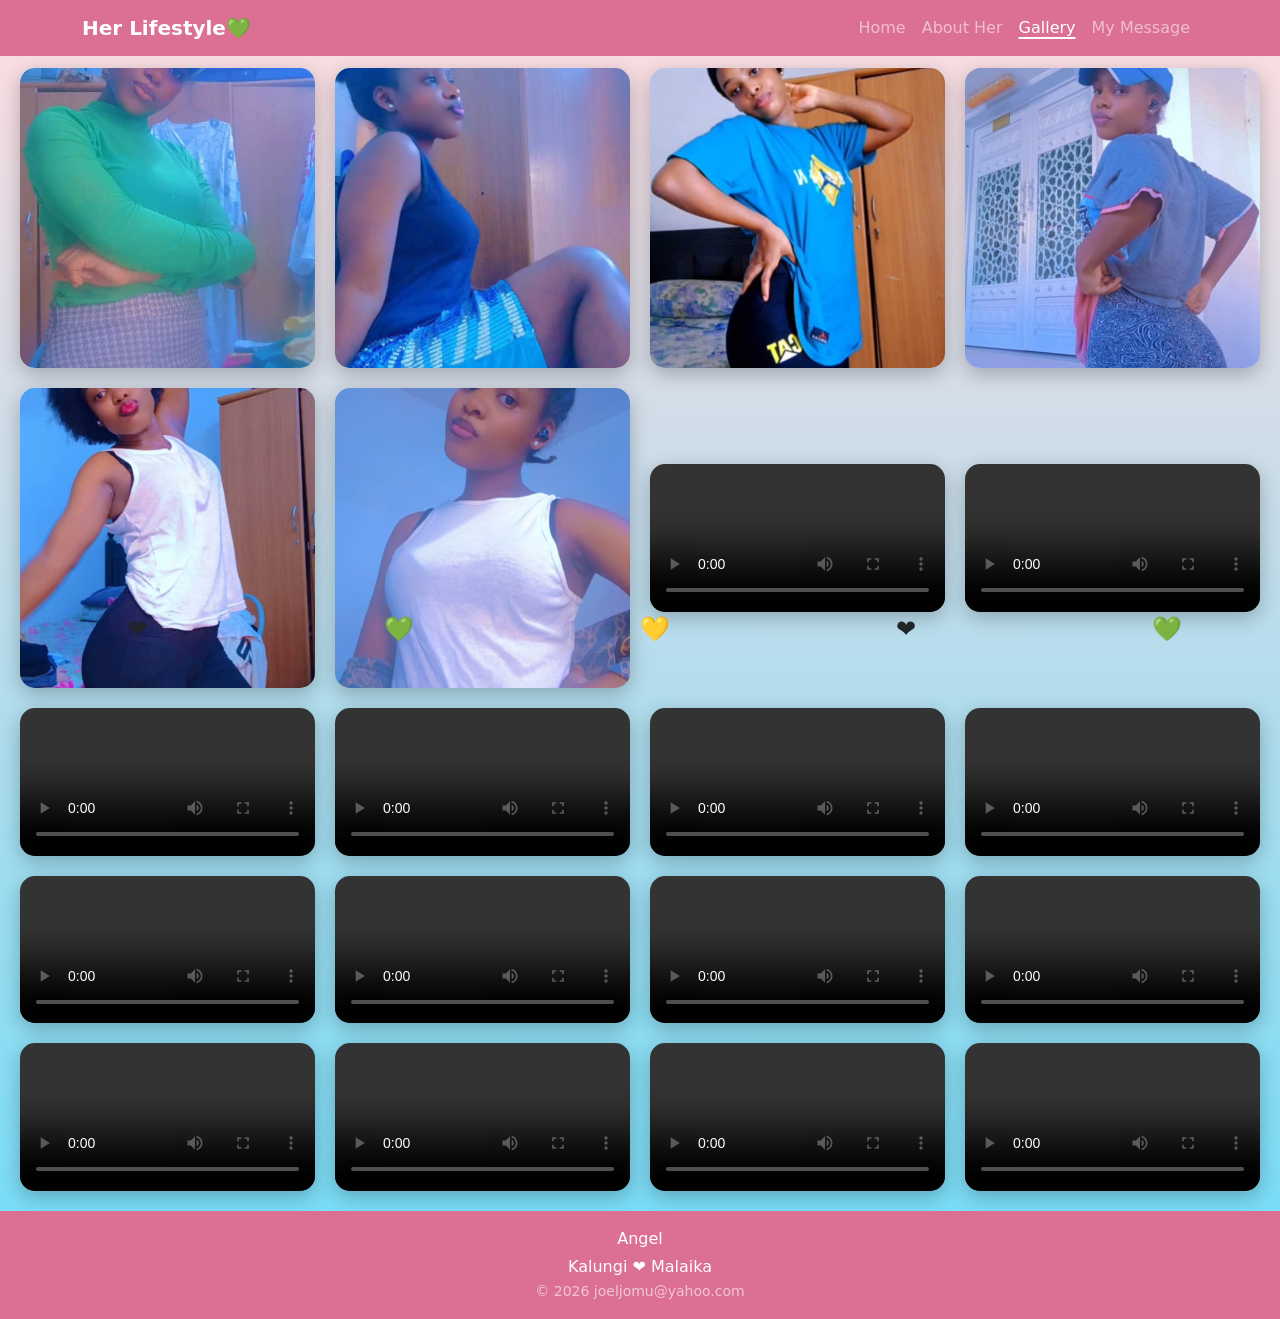
==== commit 5626326b: "Update gallery.html" ====
--- a/gallery.html
+++ b/gallery.html
@@ -59,6 +59,7 @@
             <video src="assets/videos/vid-11.mp4" class="gallery-item" controls></video>
             <video src="assets/videos/vid-12.mp4" class="gallery-item" controls></video>
             <video src="assets/videos/vid-13.mp4" class="gallery-item" controls></video>
+            <video src="assets/videos/vid-14.mp4" class="gallery-item" controls></video>
 
             <span class="floating-heart" style="left:10%; animation-delay:0s;">❤️</span>
             <span class="floating-heart" style="left:30%; animation-delay:1s;">💚</span>
